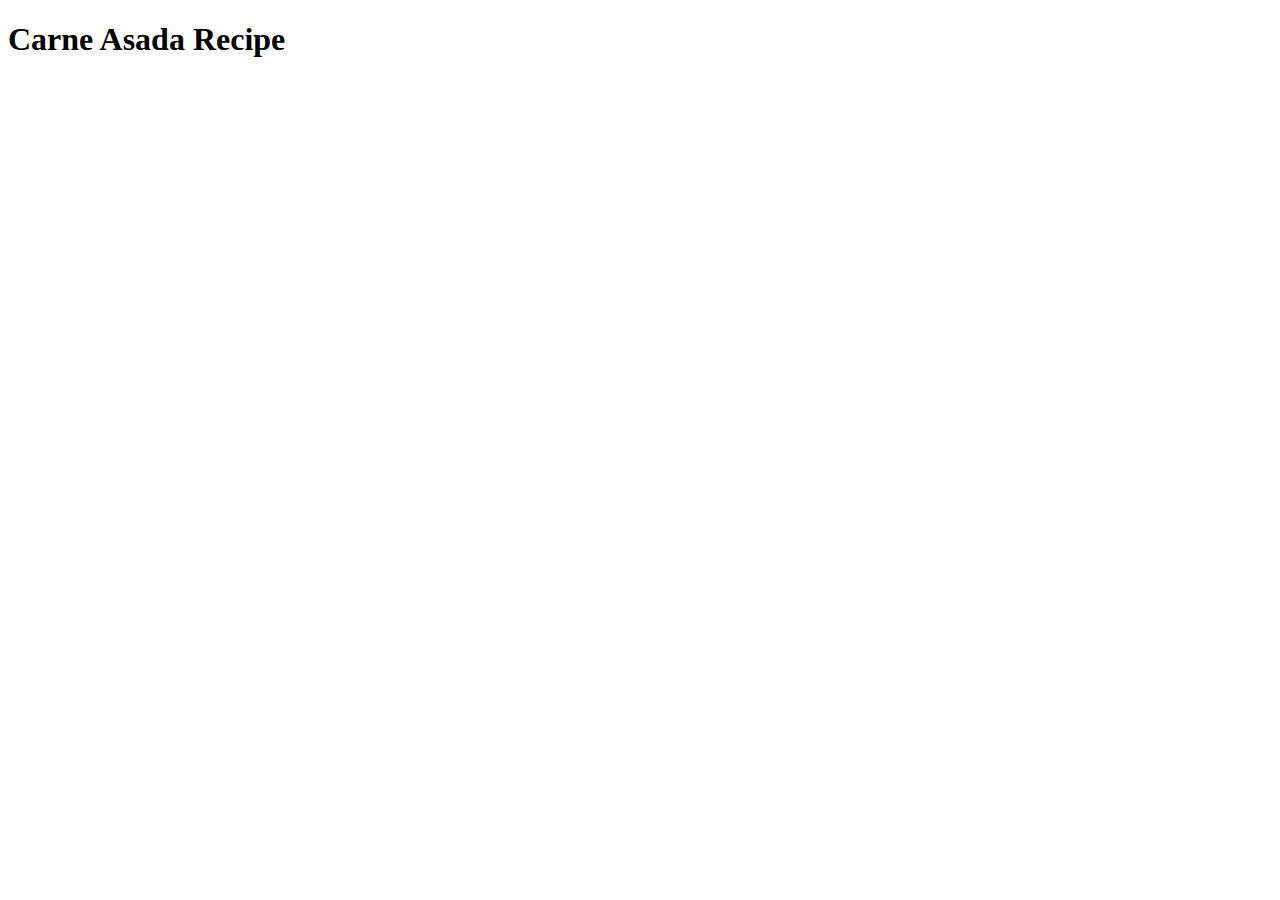
==== recipes/carne-asada.html @ 38a537a7 "Add recipes/ and first recipe page" ====
<!DOCTYPE html>
<html lang="en">
<head>
    <meta charset="UTF-8">
    <meta http-equiv="X-UA-Compatible" content="IE=edge">
    <meta name="viewport" content="width=device-width, initial-scale=1.0">
    <title>Document</title>
</head>
<body>
    <h1>Carne Asada Recipe</h1>
</body>
</html>
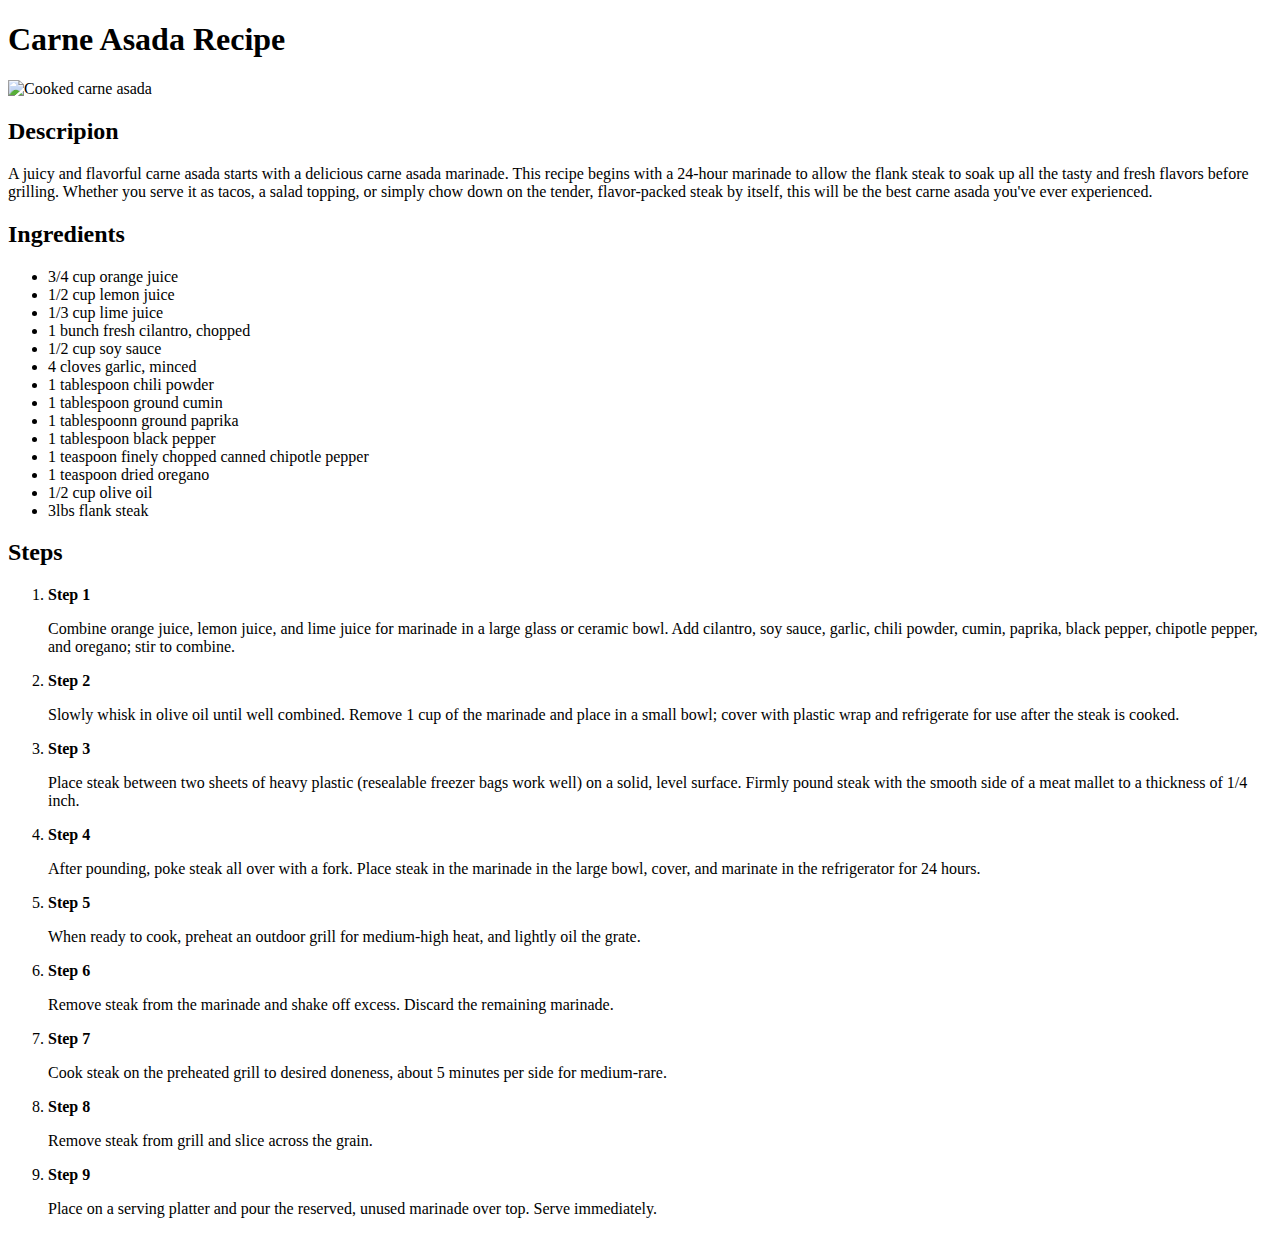
==== commit 034d6779: "Add new recipe directory and page, linked from index" ====
--- a/recipes/carne-asada.html
+++ b/recipes/carne-asada.html
@@ -8,5 +8,42 @@
 </head>
 <body>
     <h1>Carne Asada Recipe</h1>
+    <img src="https://www.allrecipes.com/thmb/kIILFvhTU6Noju1PH80bfHA3H48=/750x0/filters:no_upscale():max_bytes(150000):strip_icc():format(webp)/186691-lisas-favorite-carne-asada-marinade--ddfsm-Step6-5928-2dbe87ae0e0e41cdacc1dcdfd214d753.jpg" 
+    alt ="Cooked carne asada">
+    <h2>Descripion</h2>
+    <p>
+        A juicy and flavorful carne asada starts with a delicious carne asada marinade. This recipe begins with a 24-hour marinade to allow the flank steak to soak up all the tasty and fresh flavors before grilling.
+
+        Whether you serve it as tacos, a salad topping, or simply chow down on the tender, flavor-packed steak by itself, this will be the best carne asada you've ever experienced.
+    </p>
+    <h2>Ingredients</h2>
+    <ul>
+        <li>3/4 cup orange juice</li>
+        <li>1/2 cup lemon juice</li>
+        <li>1/3 cup lime juice</li>
+        <li>1 bunch fresh cilantro, chopped</li>
+        <li>1/2 cup soy sauce</li>
+        <li>4 cloves garlic, minced</li>
+        <li>1 tablespoon chili powder</li>
+        <li>1 tablespoon ground cumin</li>
+        <li>1 tablespoonn ground paprika</li>
+        <li>1 tablespoon black pepper</li>
+        <li>1 teaspoon finely chopped canned chipotle pepper</li>
+        <li>1 teaspoon dried oregano</li>
+        <li>1/2 cup olive oil</li>
+        <li>3lbs flank steak</li>
+    </ul>
+    <h2>Steps</h2>
+    <ol>
+        <li><strong>Step 1</strong><p>Combine orange juice, lemon juice, and lime juice for marinade in a large glass or ceramic bowl. Add cilantro, soy sauce, garlic, chili powder, cumin, paprika, black pepper, chipotle pepper, and oregano; stir to combine.</p></li>
+        <li><strong>Step 2</strong><p>Slowly whisk in olive oil until well combined. Remove 1 cup of the marinade and place in a small bowl; cover with plastic wrap and refrigerate for use after the steak is cooked.</p></li>
+        <li><strong>Step 3</strong><p>Place steak between two sheets of heavy plastic (resealable freezer bags work well) on a solid, level surface. Firmly pound steak with the smooth side of a meat mallet to a thickness of 1/4 inch.</p></li>
+        <li><strong>Step 4</strong><p>After pounding, poke steak all over with a fork. Place steak in the marinade in the large bowl, cover, and marinate in the refrigerator for 24 hours.</p></li>
+        <li><strong>Step 5</strong><p>When ready to cook, preheat an outdoor grill for medium-high heat, and lightly oil the grate.</p></li>
+        <li><strong>Step 6</strong><p>Remove steak from the marinade and shake off excess. Discard the remaining marinade.</p></li>
+        <li><strong>Step 7</strong><p>Cook steak on the preheated grill to desired doneness, about 5 minutes per side for medium-rare.</p></li>
+        <li><strong>Step 8</strong><p>Remove steak from grill and slice across the grain.</p></li>
+        <li><strong>Step 9</strong><p>Place on a serving platter and pour the reserved, unused marinade over top. Serve immediately.</p></li>
+    </ol>
 </body>
 </html>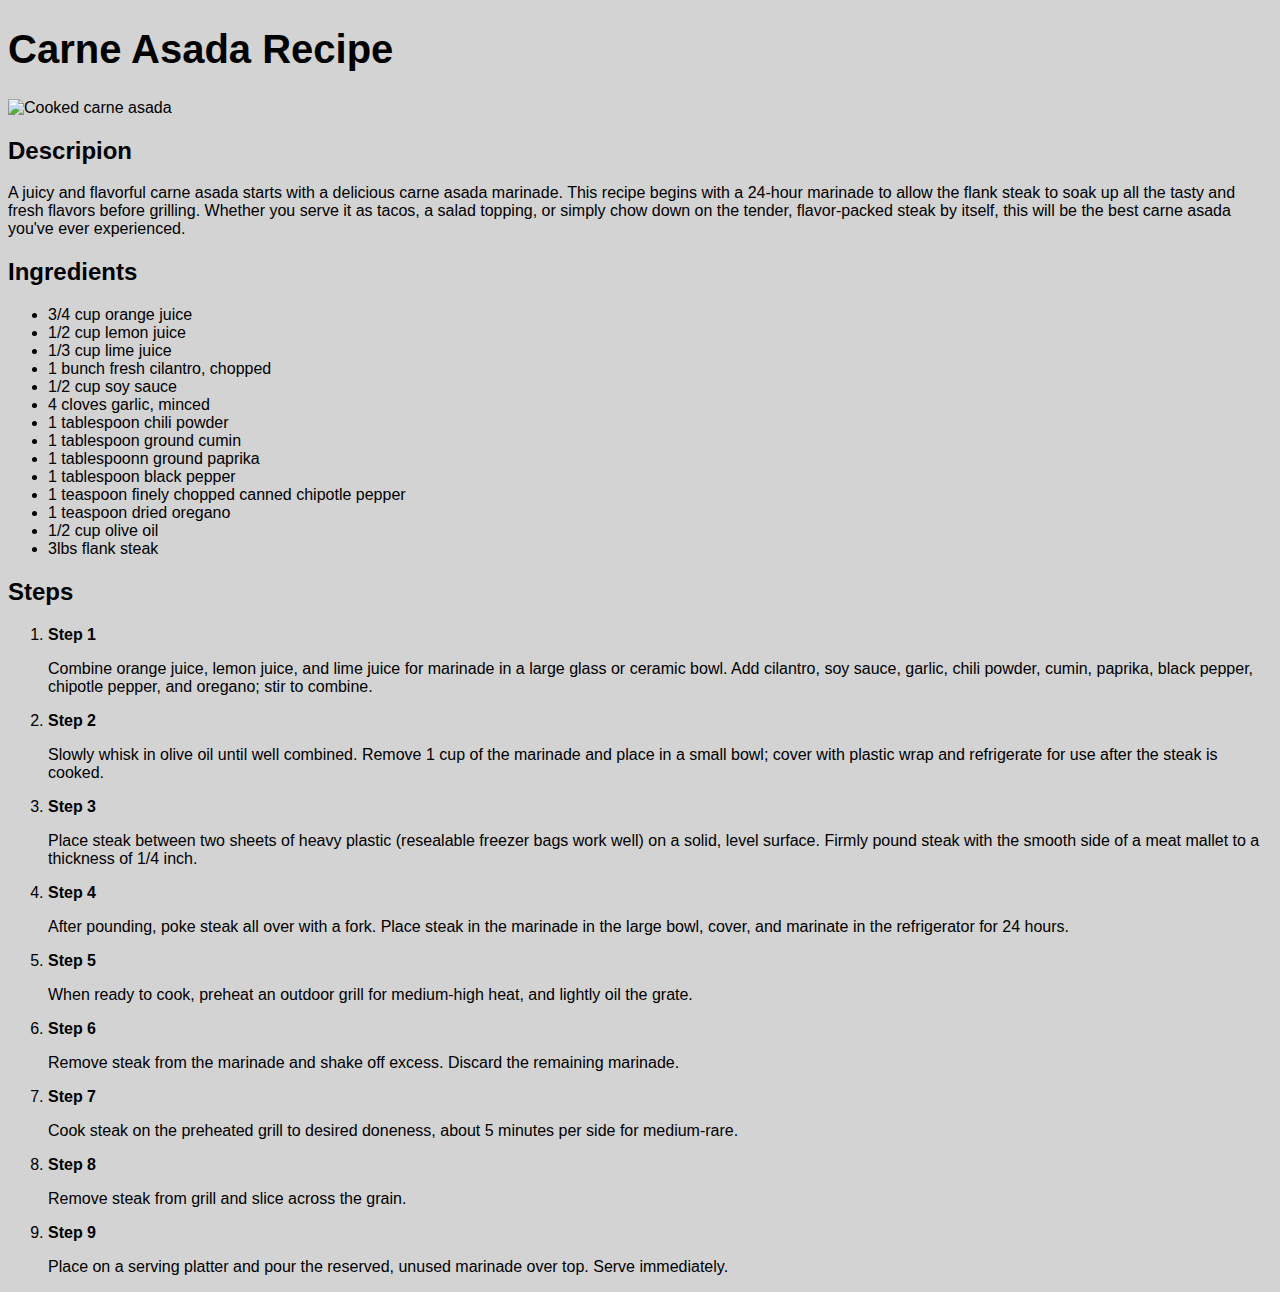
==== commit 8cb6d856: "Fix file path in link to stylesheet and add styles" ====
--- a/recipes/carne-asada.html
+++ b/recipes/carne-asada.html
@@ -5,6 +5,7 @@
     <meta http-equiv="X-UA-Compatible" content="IE=edge">
     <meta name="viewport" content="width=device-width, initial-scale=1.0">
     <title>Document</title>
+    <link rel="stylesheet" href="../styles.css">
 </head>
 <body>
     <h1>Carne Asada Recipe</h1>
--- a/styles.css
+++ b/styles.css
@@ -0,0 +1,9 @@
+body {
+    background-color: lightgray;
+    font-family: sans-serif;
+}
+
+h1 {
+    font-size: 40px;
+    font-weight: 700;
+}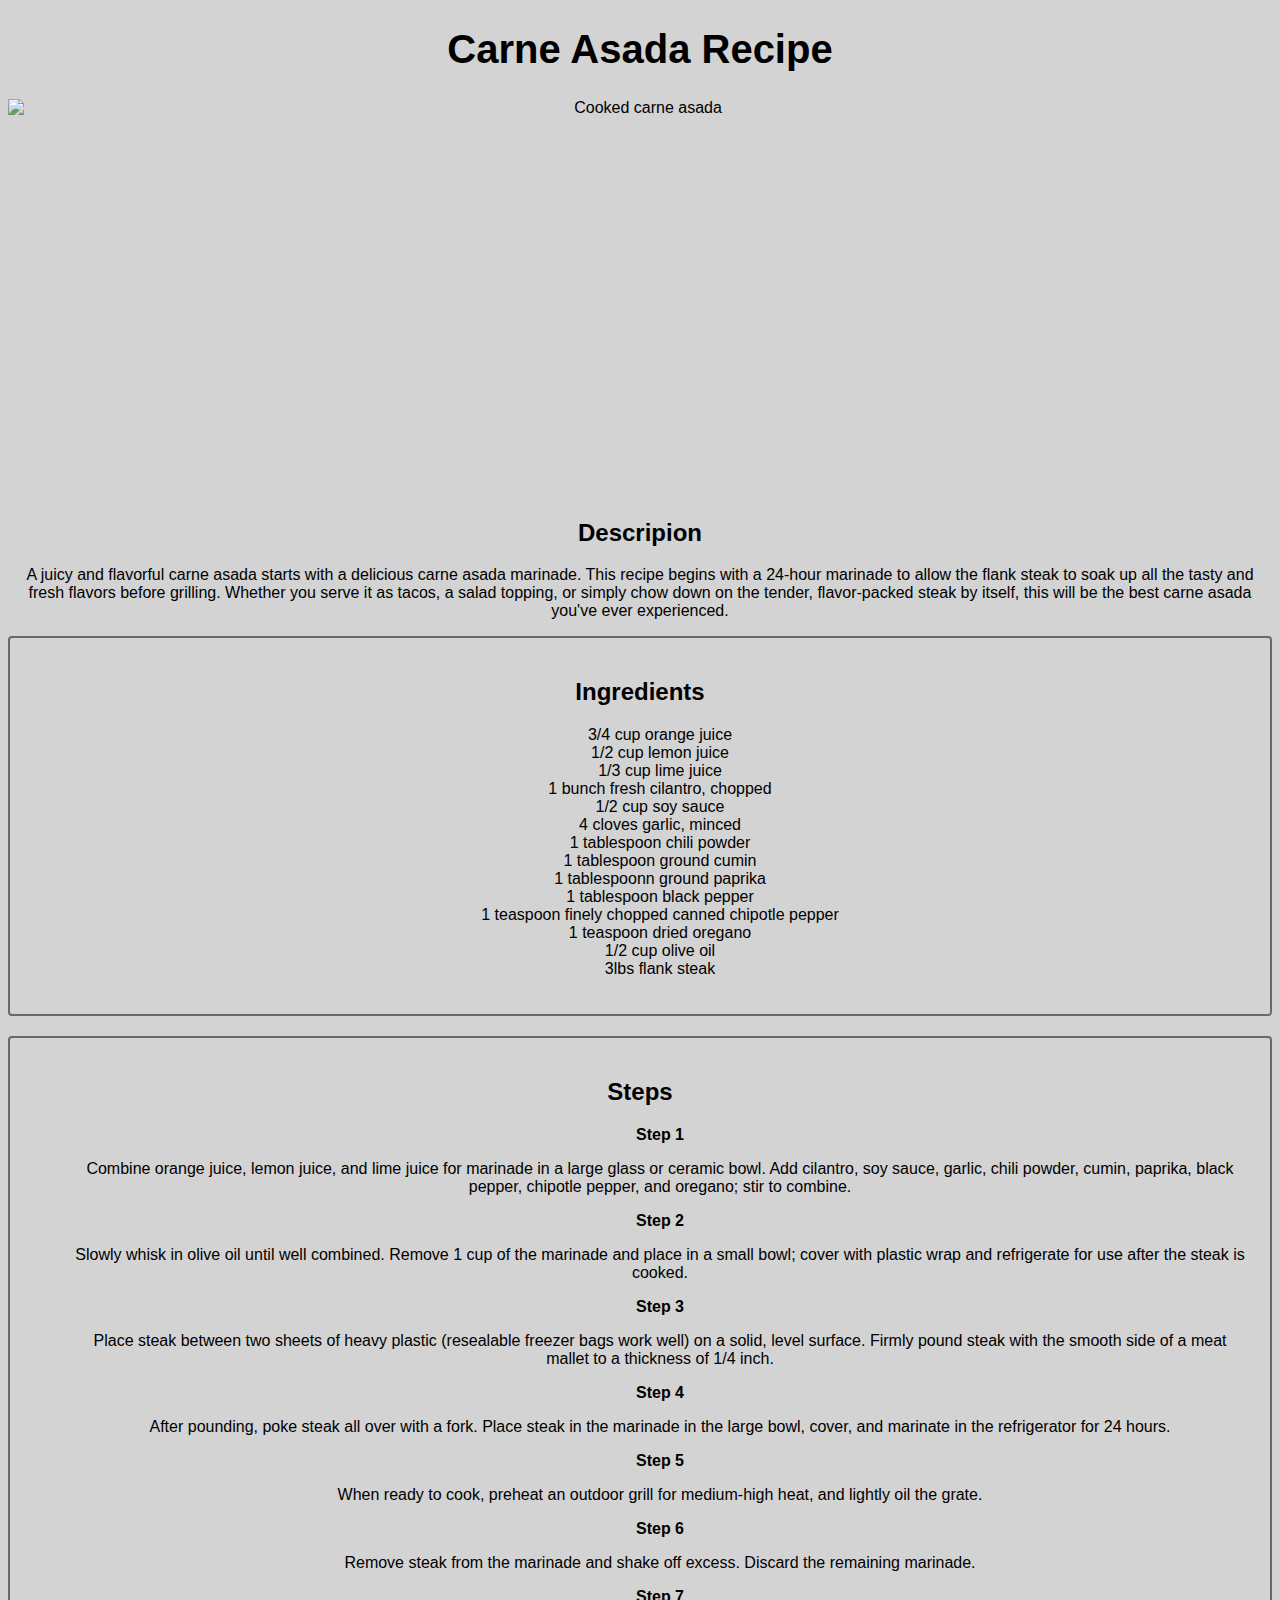
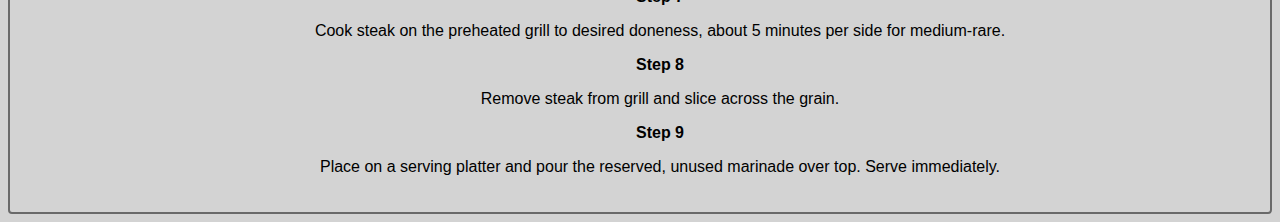
==== commit bba1b330: "Add div for ingredients and steps, add styling" ====
--- a/recipes/carne-asada.html
+++ b/recipes/carne-asada.html
@@ -9,7 +9,7 @@
 </head>
 <body>
     <h1>Carne Asada Recipe</h1>
-    <img src="https://www.allrecipes.com/thmb/kIILFvhTU6Noju1PH80bfHA3H48=/750x0/filters:no_upscale():max_bytes(150000):strip_icc():format(webp)/186691-lisas-favorite-carne-asada-marinade--ddfsm-Step6-5928-2dbe87ae0e0e41cdacc1dcdfd214d753.jpg" 
+    <img class="pic" src="https://www.allrecipes.com/thmb/kIILFvhTU6Noju1PH80bfHA3H48=/750x0/filters:no_upscale():max_bytes(150000):strip_icc():format(webp)/186691-lisas-favorite-carne-asada-marinade--ddfsm-Step6-5928-2dbe87ae0e0e41cdacc1dcdfd214d753.jpg" 
     alt ="Cooked carne asada">
     <h2>Descripion</h2>
     <p>
@@ -17,6 +17,7 @@
 
         Whether you serve it as tacos, a salad topping, or simply chow down on the tender, flavor-packed steak by itself, this will be the best carne asada you've ever experienced.
     </p>
+    <div class="ingredients">
     <h2>Ingredients</h2>
     <ul>
         <li>3/4 cup orange juice</li>
@@ -34,6 +35,8 @@
         <li>1/2 cup olive oil</li>
         <li>3lbs flank steak</li>
     </ul>
+    </div>
+    <div class="steps">
     <h2>Steps</h2>
     <ol>
         <li><strong>Step 1</strong><p>Combine orange juice, lemon juice, and lime juice for marinade in a large glass or ceramic bowl. Add cilantro, soy sauce, garlic, chili powder, cumin, paprika, black pepper, chipotle pepper, and oregano; stir to combine.</p></li>
@@ -46,5 +49,6 @@
         <li><strong>Step 8</strong><p>Remove steak from grill and slice across the grain.</p></li>
         <li><strong>Step 9</strong><p>Place on a serving platter and pour the reserved, unused marinade over top. Serve immediately.</p></li>
     </ol>
+    </div>
 </body>
 </html>--- a/styles.css
+++ b/styles.css
@@ -1,9 +1,34 @@
 body {
     background-color: lightgray;
     font-family: sans-serif;
+    text-align: center;
 }
 
 h1 {
     font-size: 40px;
     font-weight: 700;
+    text-align: center;
+}
+
+.pic {
+   width: auto;
+   height: 400px;
+   margin: auto;
+   display: block;
+   margin-right: auto;
+   margin-left: auto;
+}
+
+ul, ol {
+    list-style-type: none;
+}
+
+.ingredients, .steps {
+    border: solid 2px rgb(0,0,0,.5);
+    padding: 20px;
+    border-radius: 4px;
+}
+
+.ingredients {
+    margin-bottom: 20px;
 }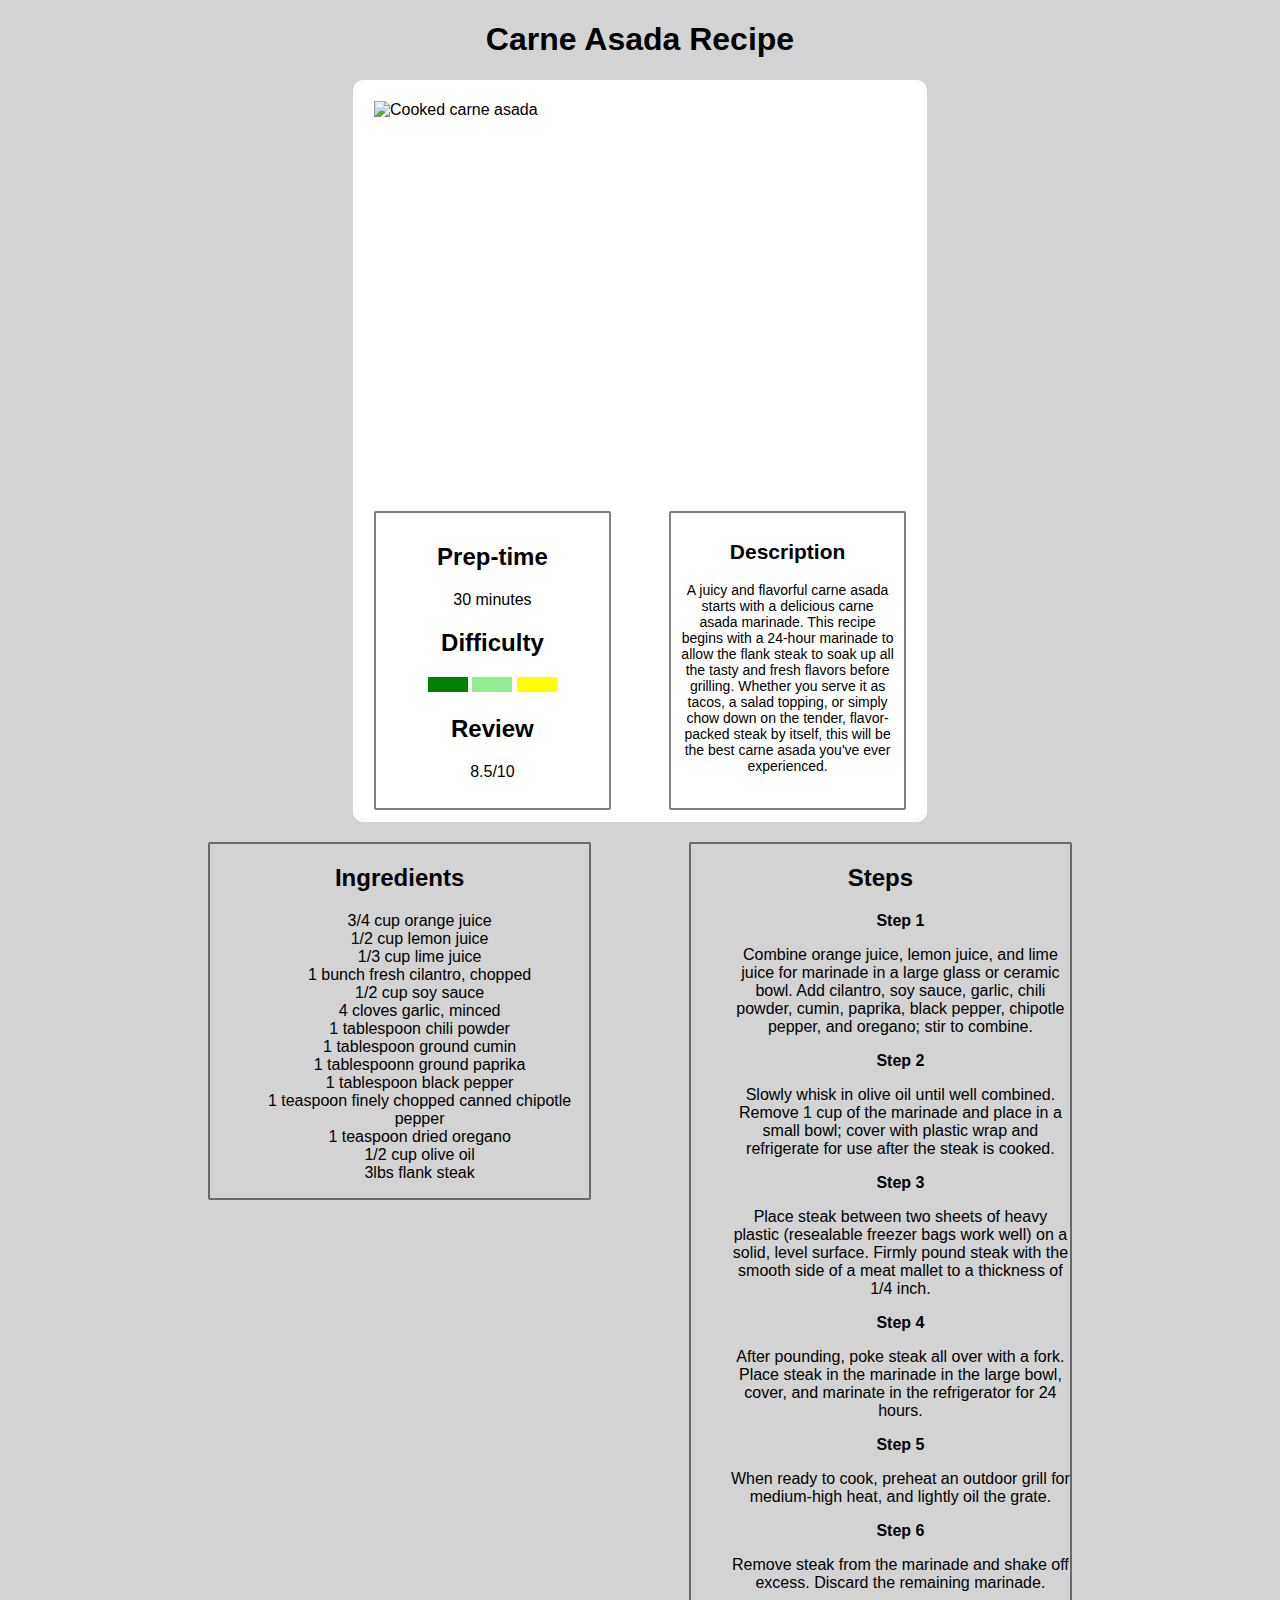
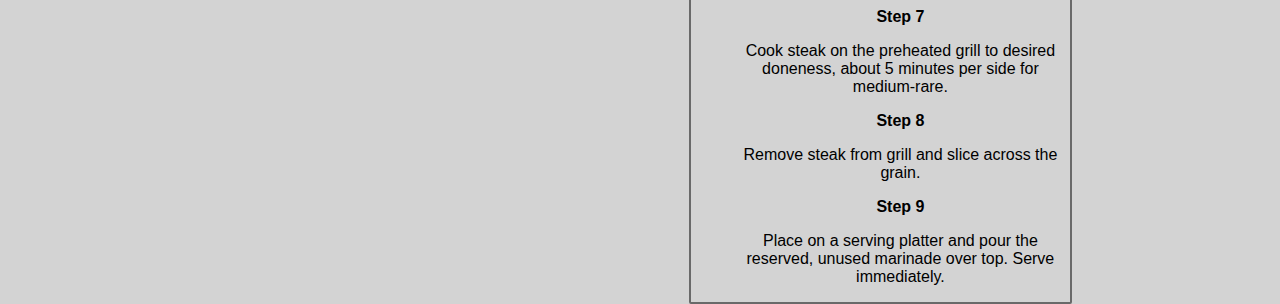
==== commit 6fddfb13: "Add new style sheet for carne asada page, rework html" ====
--- a/recipes/carne-asada.html
+++ b/recipes/carne-asada.html
@@ -5,18 +5,41 @@
     <meta http-equiv="X-UA-Compatible" content="IE=edge">
     <meta name="viewport" content="width=device-width, initial-scale=1.0">
     <title>Document</title>
-    <link rel="stylesheet" href="../styles.css">
+    <link rel="stylesheet" href="../styles2.css">
 </head>
 <body>
-    <h1>Carne Asada Recipe</h1>
-    <img class="pic" src="https://www.allrecipes.com/thmb/kIILFvhTU6Noju1PH80bfHA3H48=/750x0/filters:no_upscale():max_bytes(150000):strip_icc():format(webp)/186691-lisas-favorite-carne-asada-marinade--ddfsm-Step6-5928-2dbe87ae0e0e41cdacc1dcdfd214d753.jpg" 
-    alt ="Cooked carne asada">
-    <h2>Descripion</h2>
-    <p>
-        A juicy and flavorful carne asada starts with a delicious carne asada marinade. This recipe begins with a 24-hour marinade to allow the flank steak to soak up all the tasty and fresh flavors before grilling.
-
-        Whether you serve it as tacos, a salad topping, or simply chow down on the tender, flavor-packed steak by itself, this will be the best carne asada you've ever experienced.
-    </p>
+    <h1 class="title">Carne Asada Recipe</h1>
+    <div class="pic-box">
+        <img class="pic" src="https://www.allrecipes.com/thmb/kIILFvhTU6Noju1PH80bfHA3H48=/750x0/filters:no_upscale():max_bytes(150000):strip_icc():format(webp)/186691-lisas-favorite-carne-asada-marinade--ddfsm-Step6-5928-2dbe87ae0e0e41cdacc1dcdfd214d753.jpg" 
+        alt ="Cooked carne asada">
+        <div class="left-box">
+            <h2 class="prep">Prep-time</h2>
+            <p>30 minutes</p>
+            <h2 class="difficulity">Difficulty</h2>
+            <div class="diff-blocks">
+                <div class="easy">
+                </div>
+                <div class="simple">             
+                </div>
+                <div class="moderate">              
+                </div>
+                <div class="challenging">              
+                </div>
+                <div class="hard">
+                </div>
+            </div>
+            <h2 class="review">Review</h2>
+            <p>8.5/10</p>
+        </div>
+        <div class="right-box">
+            <h2 class="desc">Description</h2>
+            <p>
+                A juicy and flavorful carne asada starts with a delicious carne asada marinade. This recipe begins with a 24-hour marinade to allow the flank steak to soak up all the tasty and fresh flavors before grilling.
+        
+                Whether you serve it as tacos, a salad topping, or simply chow down on the tender, flavor-packed steak by itself, this will be the best carne asada you've ever experienced.
+            </p>
+        </div>
+    </div>
     <div class="ingredients">
     <h2>Ingredients</h2>
     <ul>
--- a/styles2.css
+++ b/styles2.css
@@ -0,0 +1,107 @@
+html {
+    background-color: lightgray;
+    font-family: sans-serif;
+}
+
+.pic {
+    height: 400px;
+    width: auto;
+}
+
+img {
+    display: block;
+    margin: auto;
+}
+
+.title {
+    text-align: center;
+}
+
+.pic-box {
+    border: solid 1px white;
+    border-radius: 10px;
+    background-color: white;
+    width: 532px;
+    height: 700px;
+    margin: auto;
+    padding: 20px;
+}
+
+.easy, .simple, .moderate, .challenging, .hard {
+    height: 15px;
+    width: 40px;
+    display: inline-block;  
+}
+
+.easy {
+background-color: green;
+}
+
+.simple {
+background-color: lightgreen;
+}
+
+.moderate {
+background-color: yellow;
+}
+
+.challenging {
+background-color: orange;
+display: none;
+}
+
+.hard {
+background-color: red;
+display: none;
+}
+
+.left-box {
+    border: solid rgb(0,0,0,.5) 2px;
+    border-radius: 2px;
+    margin-top: 10px;
+    width: 40%;
+    margin-left: 0px;
+    padding: 10px;
+    text-align: center;
+    height: 275px;
+    float: left;
+    display: block;
+}
+
+.right-box {
+    border: solid rgb(0,0,0,.5) 2px;
+    border-radius: 2px;
+    margin-top: 10px;
+    width: 40%;
+    float: right;
+    padding: 10px;
+    text-align: center;
+    height: 275px;
+    display: block;
+    font-size: 14px;
+    font-weight: 500;
+}
+
+.ingredients {
+    border: solid rgb(0,0,0,.5) 2px;
+    border-radius: 2px;
+    width: 30%;
+    text-align: center;
+    float: left;
+    margin-left: 200px;
+    margin-top: 20px;
+}
+
+.steps {
+    border: solid rgb(0,0,0,.5) 2px;
+    border-radius: 2px;
+    width: 30%;
+    text-align: center;
+    float: right;
+    margin-right: 200px;
+    margin-top: 20px;
+}
+
+ul, ol {
+    list-style-type: none;
+}
